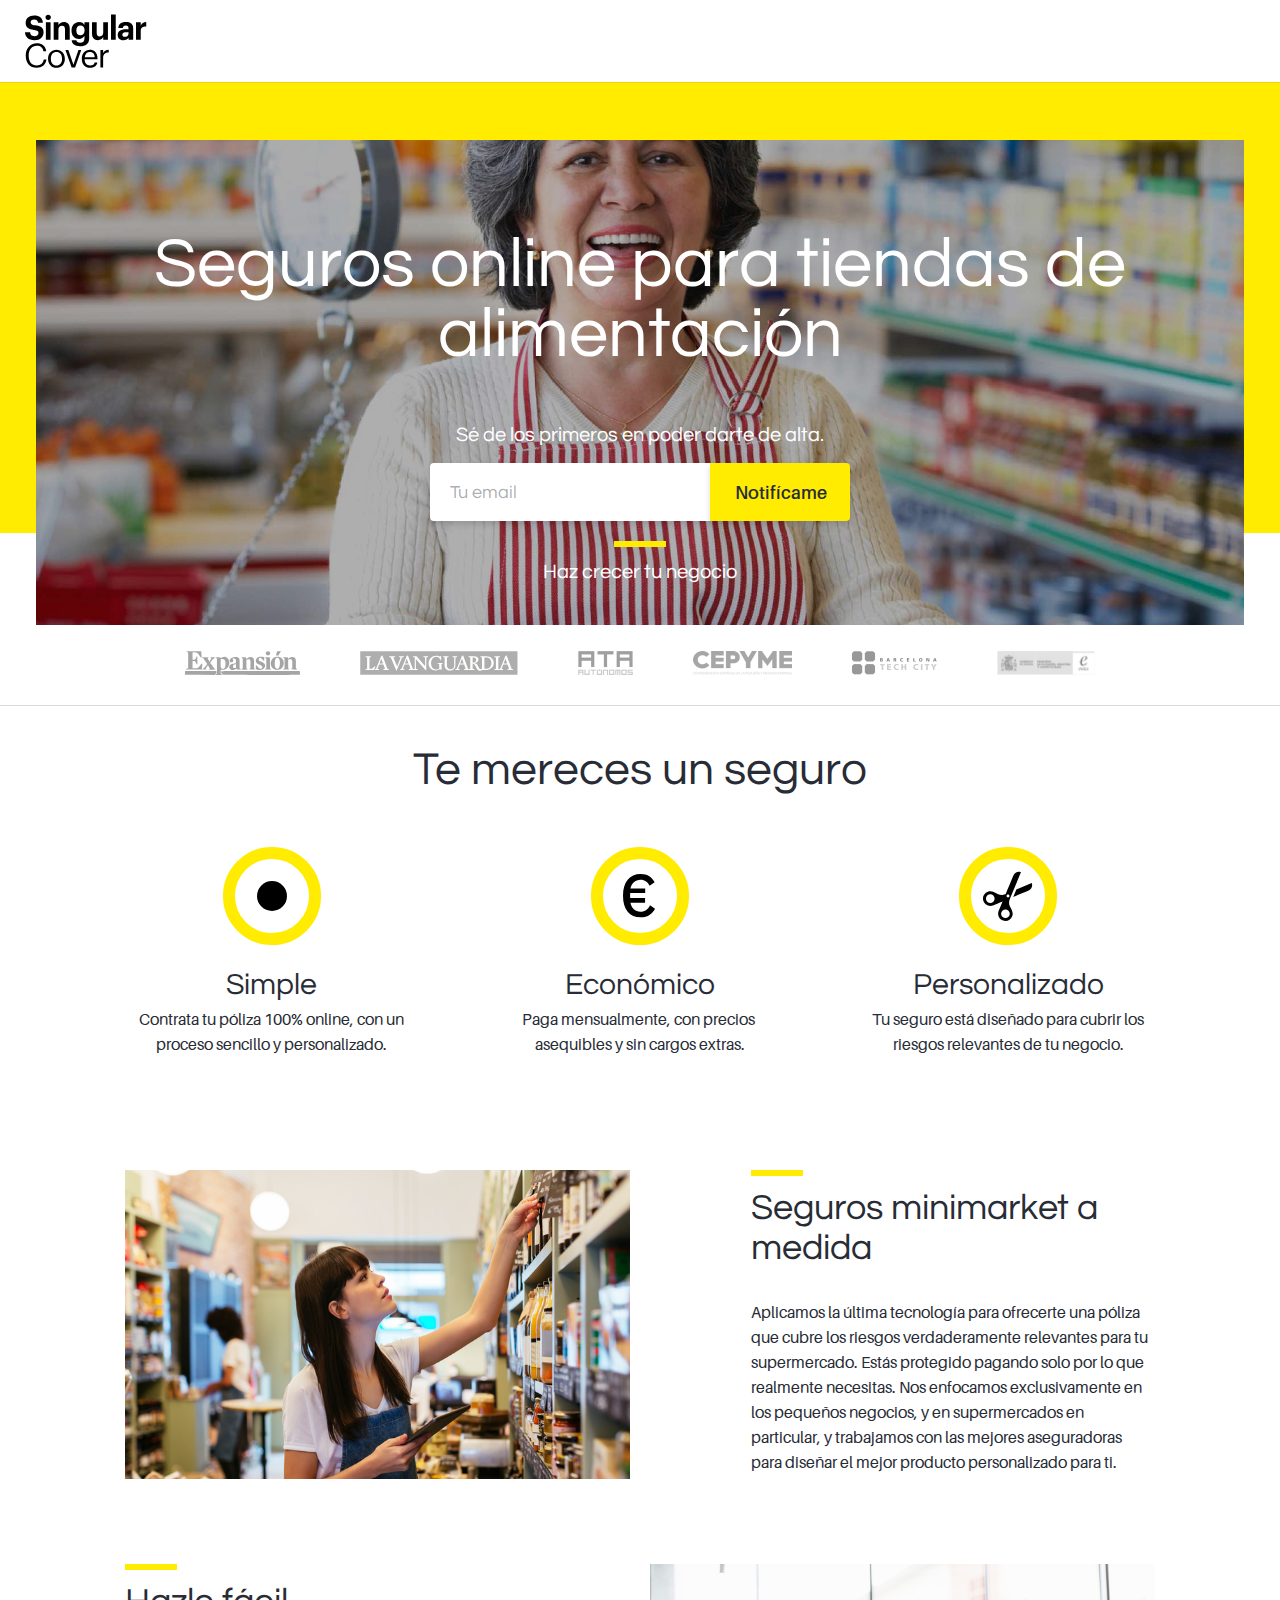
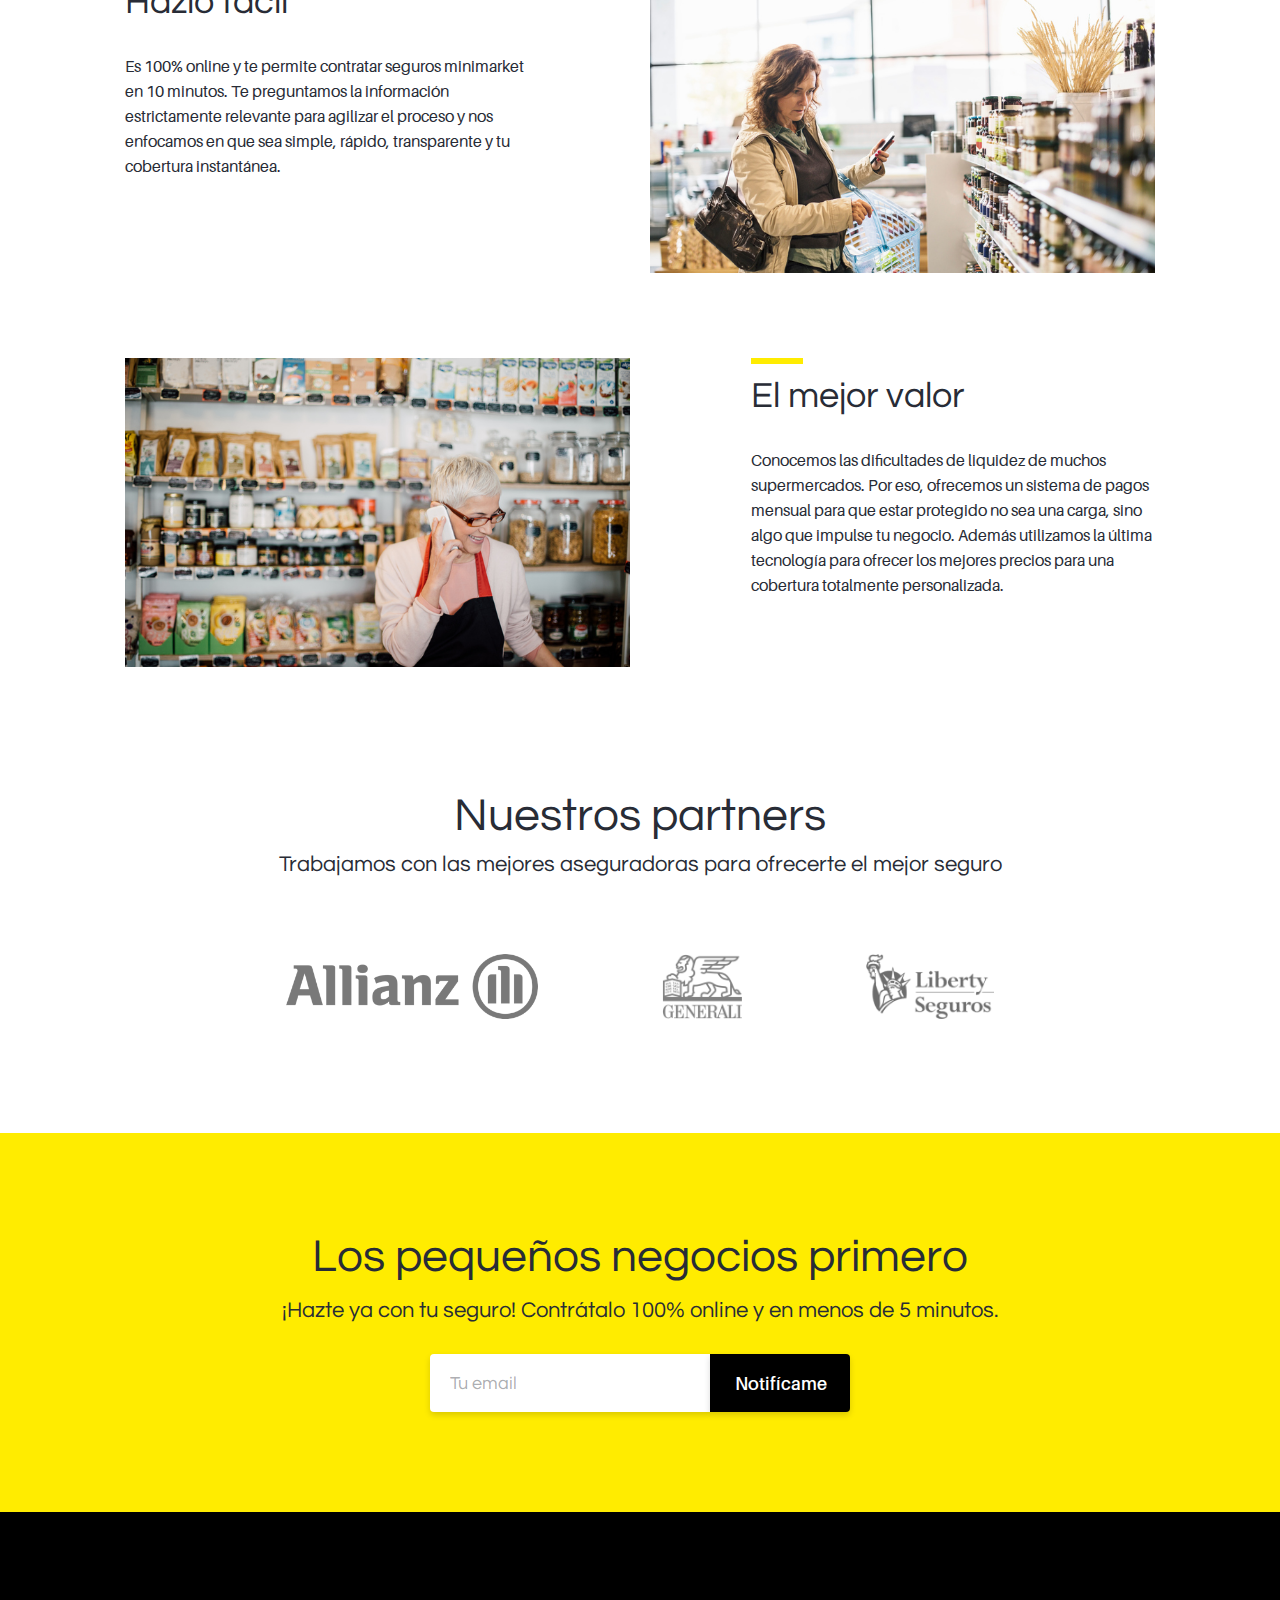
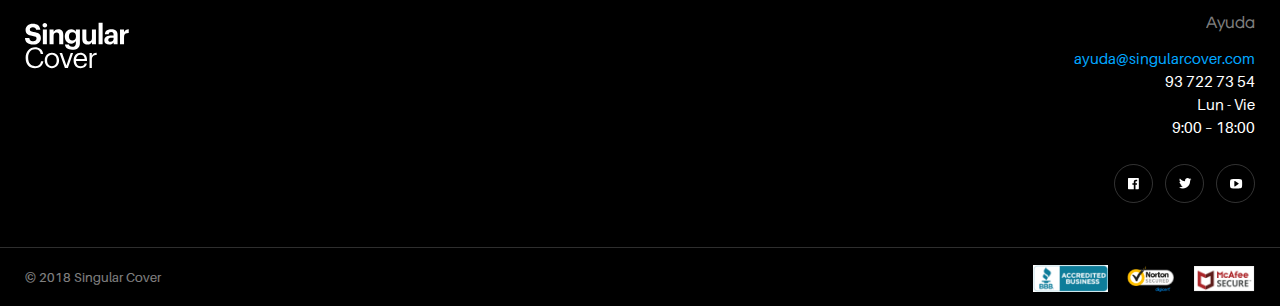
==== seguros-para-alimentacion/index.html @ a927dd87 "added subcategory pages and assets" ====
<!DOCTYPE html>
<html class="no-js">
<head>

	<!-- Meta -->
	<meta charset="UTF-8"/>
	<meta name="viewport" content="width=device-width, height=device-height, initial-scale=1.0, minimum-scale=1.0, maximum-scale=1.0, user-scalable=0" />

	<!-- CSS -->
	<link rel="stylesheet" type="text/css" href="/css/common.css" />

	<!-- Favicon -->
	<link rel="icon" type="image/png" href="/images/favicon.png" />

	<!-- JQUERY -->
	<script src="https://ajax.googleapis.com/ajax/libs/jquery/3.3.1/jquery.min.js"></script>

	<!-- Title -->
	<title id="id-title">Singular Cover — seguros online para pequeños negocios y autónomos</title>

</head>

<!-- Global site tag (gtag.js) - Google Analytics -->
<script async src="https://www.googletagmanager.com/gtag/js?id=UA-128639737-1"></script>
<script>
  window.dataLayer = window.dataLayer || [];
  function gtag(){dataLayer.push(arguments);}
  gtag('js', new Date());

  gtag('config', 'UA-128639737-1');
</script>

<body>


<!-- JSON script -->
<script type="text/javascript" >

$(document).ready(function() {

	$.getJSON("data.json", function(data) {
		var emp = '';
		$.each(data, function(key, value) {
				//alert("key = " + key + "; value = " + value.tituloGrande);
				$("#titulo-grande").text(value.tituloGrande);
				$(".main-image").css('background-image', 'url("/images/photos/'+value.imagenGrande+'")');

				$("#titulo-beneficio-01").text(value.tituloBeneficio01);
				$("#texto-beneficio-01").text(value.textoBeneficio01);
				$(".img-benefit-01").css('background-image', 'url("/images/photos/'+value.imagenBeneficio01+'")');

				$("#titulo-beneficio-02").text(value.tituloBeneficio02);
				$("#texto-beneficio-02").text(value.textoBeneficio02);
				$(".img-benefit-02").css('background-image', 'url("/images/photos/'+value.imagenBeneficio02+'")');

				$("#titulo-beneficio-03").text(value.tituloBeneficio03);
				$("#texto-beneficio-03").text(value.textoBeneficio03);
				$(".img-benefit-03").css('background-image', 'url("/images/photos/'+value.imagenBeneficio03+'")');

		});
   });

 });

</script>



  <!-- Navigation bar -->
  <nav>
		<div class="nav-content">
			<img src="/images/logo/logo-singular-cover.svg" class="logo" />
		</div>
  </nav>


  <!-- Main -->
  <section id="main">
		<div class="main-background background-yellow">
		</div>
		<div class="main-image">
			<div class="main-image-shadow">
				<h1 id="titulo-grande">Seguros online para pequeños negocios</h1>
				<h6>Sé de los primeros en poder darte de alta.</h6>
				<div class="box-subscribe">
					<form action="https://singularcover.us19.list-manage.com/subscribe/post?u=fdee229f22311f0dd153066c0&amp;id=2938debf2a" method="post" id="mc-embedded-subscribe-form" name="mc-embedded-subscribe-form" class="validate" target="_blank" >
						<input type="email" value="" name="EMAIL" id="mce-EMAIL" placeholder="Tu email" required/>
						<div style="position: absolute; left: -5000px;" aria-hidden="true"><input type="text" name="b_fdee229f22311f0dd153066c0_2938debf2a" tabindex="-1" value=""></div>
						<input type="submit" value="Notifícame" name="subscribe" id="mc-embedded-subscribe" class="button button-yellow">
					</form>
				</div>
				<div class="box-tagline">
					<div class="separator background-yellow center">
					</div>
					<h6>Haz crecer tu negocio</h6>
				</div>
			</div>
		</div>
		<div class="box-companies">
			<img src="/images/companies/expansion-bn-logo.svg" class="img-companies"/>
			<img src="/images/companies/la-vanguardia-logo.svg" class="img-companies"/>
			<img src="/images/companies/ata-autonomos-logo.png" class="img-companies"/>
			<img src="/images/companies/cepyme-logo.png" class="img-companies"/>
			<img src="/images/companies/bcntechcity-logo.png" class="img-companies"/>
			<img src="/images/companies/logo Enisa.png" class="img-companies"/>
		</div>
  </section>


  <!-- Characteristics -->
  <section class="content">
		<div class="content-characteristics">
			<h2>Te mereces un seguro</h2>
			<div class="box-characteristics">
				<div class="box-char">
					<img src="/images/icons/simple_icon.svg" class="img-char"/>
					<div class="box-char-text">
						<h4>Simple</h4>
						<p>Contrata tu póliza 100% online, con un proceso sencillo y personalizado.</p>
					</div>
				</div>
				<div class="box-char">
					<img src="/images/icons/affordable_icon.svg" class="img-char"/>
					<div class="box-char-text">
						<h4>Económico</h4>
						<p>Paga mensualmente, con precios asequibles y sin cargos extras.</p>
					</div>
				</div>
				<div class="box-char">
					<img src="/images/icons/tailored.svg" class="img-char"/>
					<div class="box-char-text">
						<h4>Personalizado</h4>
						<p>Tu seguro está diseñado para cubrir los riesgos relevantes de tu negocio.</p>
					<div>
				</div>
			</div>
		</div>
  </section>


  <!-- Benefit 1 -->
  <section class="content">
		<div class="content-benefit">
			<div class="content-benefit-box">
				<div class="img-benefit img-benefit-01">
				</div>
			</div>
			<div class="content-benefit-box">
				<div class="content-benefit-box-text-right">
					<div class="separator background-yellow">
					</div>
					<h3 id="titulo-beneficio-01">Un seguro a medida</h3>
					<p id="texto-beneficio-01">
						Conocemos los riesgos relevantes de tu negocio y, al diseñar la póliza idónea, te protegemos mejor y tú recibes más por tu dinero.
						Nos enfocamos exclusivamente en los pequeños negocios y trabajamos con las grandes aseguradoras para diseñar el mejor producto personalizado
						para ti.
					</p>
				</div>
			</div>
		</div>
  </section>


  <!-- Benefit 2 -->
  <section class="content">
		<div class="content-benefit">
			<div class="content-benefit-box hide">
				<div class="img-benefit img-benefit-02">
				</div>
			</div>
			<div class="content-benefit-box">
				<div class="content-benefit-box-text-left">
					<div class="separator background-yellow">
					</div>
					<h3 id="titulo-beneficio-02">Seguros asequibles</h3>
					<p id="texto-beneficio-02">
						Conocemos las dificultades de liquidez de muchos pequeños negocios. Por eso, ofrecemos un sistema de pagos mensual para que estar protegido
						 no sea una carga, sino algo que impulse tu negocio.
					</p>
				</div>
			</div>
			<div class="content-benefit-box show">
				<div class="img-benefit img-benefit-02">
				</div>
			</div>
		</div>
  </section>


  <!-- Benefit 3 -->
  <section class="content">
		<div class="content-benefit">
			<div class="content-benefit-box">
				<div class="img-benefit img-benefit-03">
				</div>
			</div>
			<div class="content-benefit-box">
				<div class="content-benefit-box-text-right">
					<div class="separator background-yellow">
					</div>
					<h3 id="titulo-beneficio-03">Hazlo fácil</h3>
					<p id="texto-beneficio-03">
						Te preguntamos la información estrictamente relevante para agilizar el proceso. Sabemos lo ocupado que estás, así que estamos a tu disposición
						 cuándo y dónde quieras. Apostamos por la transparencia y dotar de claridad al proceso de contratación y a nuestra relación comercial.
					</p>
				</div>
			</div>
		</div>
  </section>


  <!-- Partners -->
  <section class="content">
		<div class="content-partners">
			<h2>Nuestros partners</h2>
			<h5>Trabajamos con las mejores aseguradoras para ofrecerte el mejor seguro</h5>
			<div class="box-partners">
				<img src="/images/partners/Allianz-logo.png" class="img-partners"/>
				<img src="/images/partners/generali-logo.png" class="img-partners"/>
				<img src="/images/partners/liberty-logo.png" class="img-partners"/>
			</div>
		</div>
  </section>


  <!-- Los pequeños negocios primero -->
  <section class="background-yellow">
		<div class="content-subscribe">
			<h2>Los pequeños negocios primero</h2>
			<h5>¡Hazte ya con tu seguro! Contrátalo 100% online y en menos de 5 minutos.</h5>
			<div class="box-subscribe">
				<form action="https://singularcover.us19.list-manage.com/subscribe/post?u=fdee229f22311f0dd153066c0&amp;id=2938debf2a" method="post" id="mc-embedded-subscribe-form" name="mc-embedded-subscribe-form" class="validate" target="_blank" >
					<input type="email" value="" name="EMAIL" id="mce-EMAIL" placeholder="Tu email" required/>
					<div style="position: absolute; left: -5000px;" aria-hidden="true"><input type="text" name="b_fdee229f22311f0dd153066c0_2938debf2a" tabindex="-1" value=""></div>
					<input type="submit" value="Notifícame" name="subscribe" id="mc-embedded-subscribe" class="button button-dark">
				</form>
			</div>
		</div>
  </section>



	<!-- Footer -->
	<footer class="background-black">
		<div class="content-footer">
			<img src="/images/logo/logo-singular-cover-white.svg" class="img-logo-footer"/>
			<div class="content-footer-right">
				<p class="help">Ayuda</p>
				<p><a href="mailto:ayuda@singularcover.com">ayuda@singularcover.com</a></p>
				<p>93 722 73 54</p>
				<p>Lun - Vie</p>
				<p>9:00 – 18:00</p>
				<div class="box-social">
					<img src="/images/icons/facebook.svg" class="img-social"/>
					<img src="/images/icons/twitter.svg" class="img-social"/>
					<img src="/images/icons/youtube.svg" class="img-social"/>
				</div>
			</div>
		</div>
		<div class="content-footer-last">
			<div class="content-footer-last-box">
				<p>© 2018 Singular Cover</p>
				<div class="images-footer">
					<img src="/images/companies/bbb.png" class="img-footer"/>
					<img src="/images/companies/norton.png" class="img-footer"/>
					<img src="/images/companies/mcafee.png" class="img-footer"/>
				</div>
			</div>
		</div>
	</footer>



</body>
</html>
---- css/common.css ----
* {
	-webkit-box-sizing: border-box;
	   -moz-box-sizing: border-box;
	        box-sizing: border-box;
	text-decoration: none;
  -webkit-font-smoothing: antialiased;
}

*, html,body {
   margin: 0;
   padding: 0;
}



/* Fonts */
@font-face {
  font-family: 'Aileron Regular';
  src:  url("/fonts/aileron/Aileron-Regular.woff") format('woff'),
        url("/fonts/aileron/Aileron-Regular.woff2") format('woff2');
}

@font-face {
  font-family: 'Aileron SemiBold';
  src:  url("/fonts/aileron/Aileron-SemiBold.woff") format('woff'),
        url("/fonts/aileron/Aileron-SemiBold.woff2") format('woff2');
}

@font-face {
  font-family: 'Questrial Regular';
  src:  url("/fonts/questrial/Questrial-Regular.woff") format('woff');
}



/* Navigation bar */
nav {
  height: 82px;
  box-shadow: 0 1px 0 rgba(0, 0, 0, 0.08);
}

.nav-content {
  max-width: 1290px;
  height: 100%;
  margin: 0 auto;
}

.logo {
  padding: 14px 0;
  margin: 0 25px;
}



/* Main */
#main {
  width: 100%;
}

.background-yellow {
  background-color: #FFEC00;
}

.main-background {
  position: absolute;
  top: 82px;
  width: 100%;
  height: 451px;
  z-index: -1;
}

.main-image {
  min-height: 428px;
  margin: 58px 36px 0;
  background-image: url("/images/photos/4.construccion@2x.jpg");
  background-size: cover;
	background-position: center;
  text-align: center;
}

.main-image-shadow {
  min-height: 428px;
	padding: 40px 24px;
	background-color: rgba(0, 0, 0, 0.3);
}

h1, h6 {
  font-family: 'Questrial Regular';
  font-weight: 100;
  color: #ffffff;
}

h2, h3, h4, h5 {
  font-family: 'Questrial Regular';
  font-weight: 100;
  color: #282C36;
}

h1 {
  font-size: 70px;
  line-height: 70px;
	margin: 50px 0 52px;
}

h2 {
  font-size: 46px;
  margin-bottom: 30px;
  text-align: center;
}

h3 {
  font-size: 36px;
  line-height: 40px;
  margin-bottom: 32px;
}

h4 {
  font-size: 30px;
}

h5 {
  font-size: 22px;
  line-height: 38px;
  text-align: center;
}

h6 {
  font-size: 20px;
  line-height: 26px;
}

p {
  font-family: 'Aileron Regular';
  font-size: 16px;
  line-height: 25px;
  color: #282C36;
}



/* Subscribe */
.box-subscribe {
  margin: 15px 0 20px;
  text-align: center;
}

input {
	-webkit-appearance: none;
  height: 58px;
  font-size: 18px;
  box-shadow: 0 3px 6px rgba(0, 0, 0, 0.15);
  width: 280px;
  font-family: 'Questrial Regular';
  font-weight: 100;
  padding: 20px;
  border: none;
	-webkit-border-radius: 4px 0 0 4px;
     -moz-border-radius: 4px 0 0 4px;
  				border-radius: 4px 0 0 4px;
  vertical-align: top;
}

.button {
  width: 140px;
  margin-left: -4px;
  cursor: pointer;
  font-family: 'Aileron SemiBold';
  padding: 0 25px;
  border: none;
  border-radius: 0 4px 4px 0;
}

input[type=submit] {
  -webkit-appearance: none;
	-webkit-border-radius: 0 4px 4px 0;
}

input:focus, .button:focus {
  outline: 0;
}

::-webkit-input-placeholder { /* Chrome/Opera/Safari */
  color: rgba(40, 44, 54, 0.4);
}
::-moz-placeholder { /* Firefox 19+ */
  color: rgba(40, 44, 54, 0.4);
}
:-ms-input-placeholder { /* IE 10+ */
  color: rgba(40, 44, 54, 0.4);
}
:-moz-placeholder { /* Firefox 18- */
  color: rgba(40, 44, 54, 0.4);
}

.button-yellow {
  background-color: #FFEC00;
  color: #282C36;
  transition: 0.6s all cubic-bezier(0.215, 0.61, 0.355, 1);
}

.button-yellow:hover {
  background-color: #000000;
  color: #ffffff;
  transition: 0.6s all cubic-bezier(0.215, 0.61, 0.355, 1);
}

.button-dark {
  background-color: #000000;
  color: #ffffff;
  transition: 0.6s all cubic-bezier(0.215, 0.61, 0.355, 1);
}

.button-dark:hover {
  background-color: #606060;
  transition: 0.6s all cubic-bezier(0.215, 0.61, 0.355, 1);
}



/* Companies */
.box-companies {
  padding: 16px 0;
  text-align: center;
  border-bottom: 1px solid rgba(0, 0, 0, 0.15);
}

.img-companies {
  height: 24px;
  margin: 10px 28px;
}

.content {
  max-width: 1080px;
  margin: 0 auto;
}



/* Characteristics */
.content-characteristics, .content-partners, .content-subscribe {
  padding: 40px 25px 40px;
}

.box-characteristics {
  display: flex;
  flex-wrap: nowrap;
  margin: 33px 0;
}

.box-char {
  flex-basis: 100%;
  text-align: center;
  margin-right: 75px;
}

.box-char:last-of-type {
  margin-right: 0;
}

.box-char-text p {
  margin-top: 7px;
}

.img-char {
  padding: 20px;
}



/* Benefits */
.content-benefit {
  display: flex;
  flex-wrap: nowrap;
  margin: 40px 25px 85px;
  height: 309px;
}

.content-benefit:last {
  margin: 40px 25px 45px;
}

.content-benefit-box {
  flex-basis: 100%;
  margin-right: 20px;
}

.content-benefit-box:last-child {
  margin-right: 0;
}

.img-benefit {
  width: 100%;
  height: 100%;
}

.img-benefit-01 {
  background-image: url("/images/photos/4.1.GettyImages-823328086.jpg");
  background-size: cover;
}

.img-benefit-02 {
  background-image: url("/images/photos/4.2.GettyImages-800341922.jpg");
  background-size: cover;
}

.img-benefit-03 {
  background-image: url("/images/photos/4.3.GettyImages-673116485.jpg");
  background-size: cover;
}

.content-benefit-box-text-right {
  width: 80%;
  float: right;
}

.content-benefit-box-text-left {
  width: 80%;
  float: left;
}


/* Partners */
.content-partners h2 {
  margin-bottom: 6px;
}

.box-partners {
  padding: 60px 0;
  text-align: center;
}

.img-partners {
  height: 65px;
  margin: 10px 60px;
}



/* Subscribe */
.content-subscribe {
  padding-top: 100px;
  padding-bottom: 80px;
}


.content-subscribe h5 {
  margin-bottom: 24px;
}

.content-subscribe h2 {
  margin-bottom: 11px;
}



/* Footer */
footer {
}

.background-black {
  background-color: #000000;
}

.content-footer {
  max-width: 1290px;
  margin: 0 auto;
  padding: 100px 25px 40px;
}

.img-logo-footer{
  float: left;
  margin-top: 10px;
}

.content-footer-right {
  text-align: right;
}

.content-footer-right p {
  color: #ffffff;
  font-size: 15px;
  line-height: 23px;
}

.content-footer-right p.help {
  font-family: 'Questrial Regular';
  font-weight: 100;
  font-size: 17px;
  opacity: 0.5;
  margin-bottom: 12px;
}

.box-social {
  margin-top: 25px;
}

.img-social {
  margin-right: 8px;
}

.img-social:last-child {
  margin-right: 0;
}

.content-footer-last {
  height: 59px;
  border-top: 1px solid rgba(151, 151, 151, 0.3);
}

.content-footer-last-box {
  max-width: 1290px;
  margin: 0 auto;
  padding: 0 25px;
}

.content-footer-last p {
  line-height: 58px;
  font-size: 13px;
  opacity: 0.5;
  color: #ffffff;
  float: left;
  ma
}

.images-footer {
  float: right;
}

.img-footer {
  height: 27px;
  margin-top: 17px;
  padding-right: 15px;
}

.img-footer:last-of-type {
  padding-right: 0;
}



a {
  color: #00A6FF;
}

a:hover {
  text-decoration: underline;
}



/* Separator */
.separator {
  width: 52px;
  height: 6px;
  margin-bottom: 12px;
}

.center {
  margin: 0 auto 12px;
}

.hide {
  display: none;
}

.show {
  display: block;
}


/* Breakpoint */
@media only screen and (max-width: 830px) {

  nav {
    height: 78px;
  }

  .logo {
    padding: 4px 0;
    margin: 15px 25px;
    height: 46px;
  }

  .main-background {
    top: 78px;
  }

  .main-image {
    margin: 55px 25px 0;
  }

  h1 {
    font-size: 38px;
    line-height: 40px;
		margin: 0 0 30px;
  }

  h6 {
    font-size: 14px;
    line-height: 22px;
  }

  input, .button  {
    width: 240px;
    font-size: 16px;
    display: block;
    margin: 0 auto;
		-webkit-border-radius: 4px;
	     -moz-border-radius: 4px;
	  				border-radius: 4px;

  }

  input {
    margin-bottom: 10px;
	  height: 44px;
  }

	input[type=submit] {
	    -webkit-appearance: none;
			-webkit-border-radius: 4px;
	}

  .box-tagline {
    display: none;
  }

  h2 {
    font-size: 28px;
    line-height: 38px;
    text-align: left;
  }

  .box-characteristics {
    flex-wrap: wrap;
    margin: 0
  }

  .box-char {
    margin-right: 0;
    margin-bottom: 25px;
  }

  .img-char {
    padding: 0 20px 0 0;
    float: left;
    height: 50px;
    margin-bottom: 20px;
  }

  .box-char-text {
    text-align: left;
  }

  h4 {
    font-size: 20px;
    line-height: 33px;
  }

  .box-char-text p {
    font-size: 14px;
    line-height: 22px;
    margin-top: 0;
  }

  .content-benefit {
    flex-wrap: wrap;
    height: 100%;
  }

  .content-benefit-box {
    margin-right: 0;
  }

  .img-benefit {
    height: 200px;
  }

  .content-benefit-box-text-right {
    width: 100%;
    margin-top: 30px;
  }

  .content-benefit-box-text-left {
    width: 100%;
    margin-top: 30px;
  }

  h3 {
    font-size: 28px;
    line-height: 36px;
    margin-bottom: 10px;
  }

  .hide {
    display: block;
  }

  .show {
    display: none;
  }

  h2 {
    font-size: 28px;
    line-height: 38px;
    text-align: left;
  }

  h5 {
    font-size: 14px;
    line-height: 20px;
    text-align: center;
  }

  .content-partners h2 {
    text-align: center;
  }

  .box-partners {
    padding: 0;
    margin-top: 25px;
  }

  .img-partners {
    height: 52px;
    margin: 25px 30px 25px;
  }

  .content-subscribe {
    padding-top: 40px;
    padding-bottom: 40px;
  }

  .content-subscribe h2 {
    text-align: center;
  }

  .content-footer {
    padding-top: 40px;
  }

  .img-logo-footer {
    float: none;
    margin-top: 0;
  }

  .content-footer-right {
    padding-top: 40px;
    margin-top: 30px;
    border-top: 1px solid rgba(151, 151, 151, 0.3);
  }

  .content-footer-right p {
    text-align: left;
  }

  .content-footer-right {
    text-align: left;
  }

  .content-footer-last p {
    float: none;
    text-align: center;
  }

  .images-footer {
    float: none;
    text-align: center;
  }

  .img-footer {
    text-align: center;
    margin: 15px 0
  }

  .content-footer-last {
    height: 100%;
  }


}
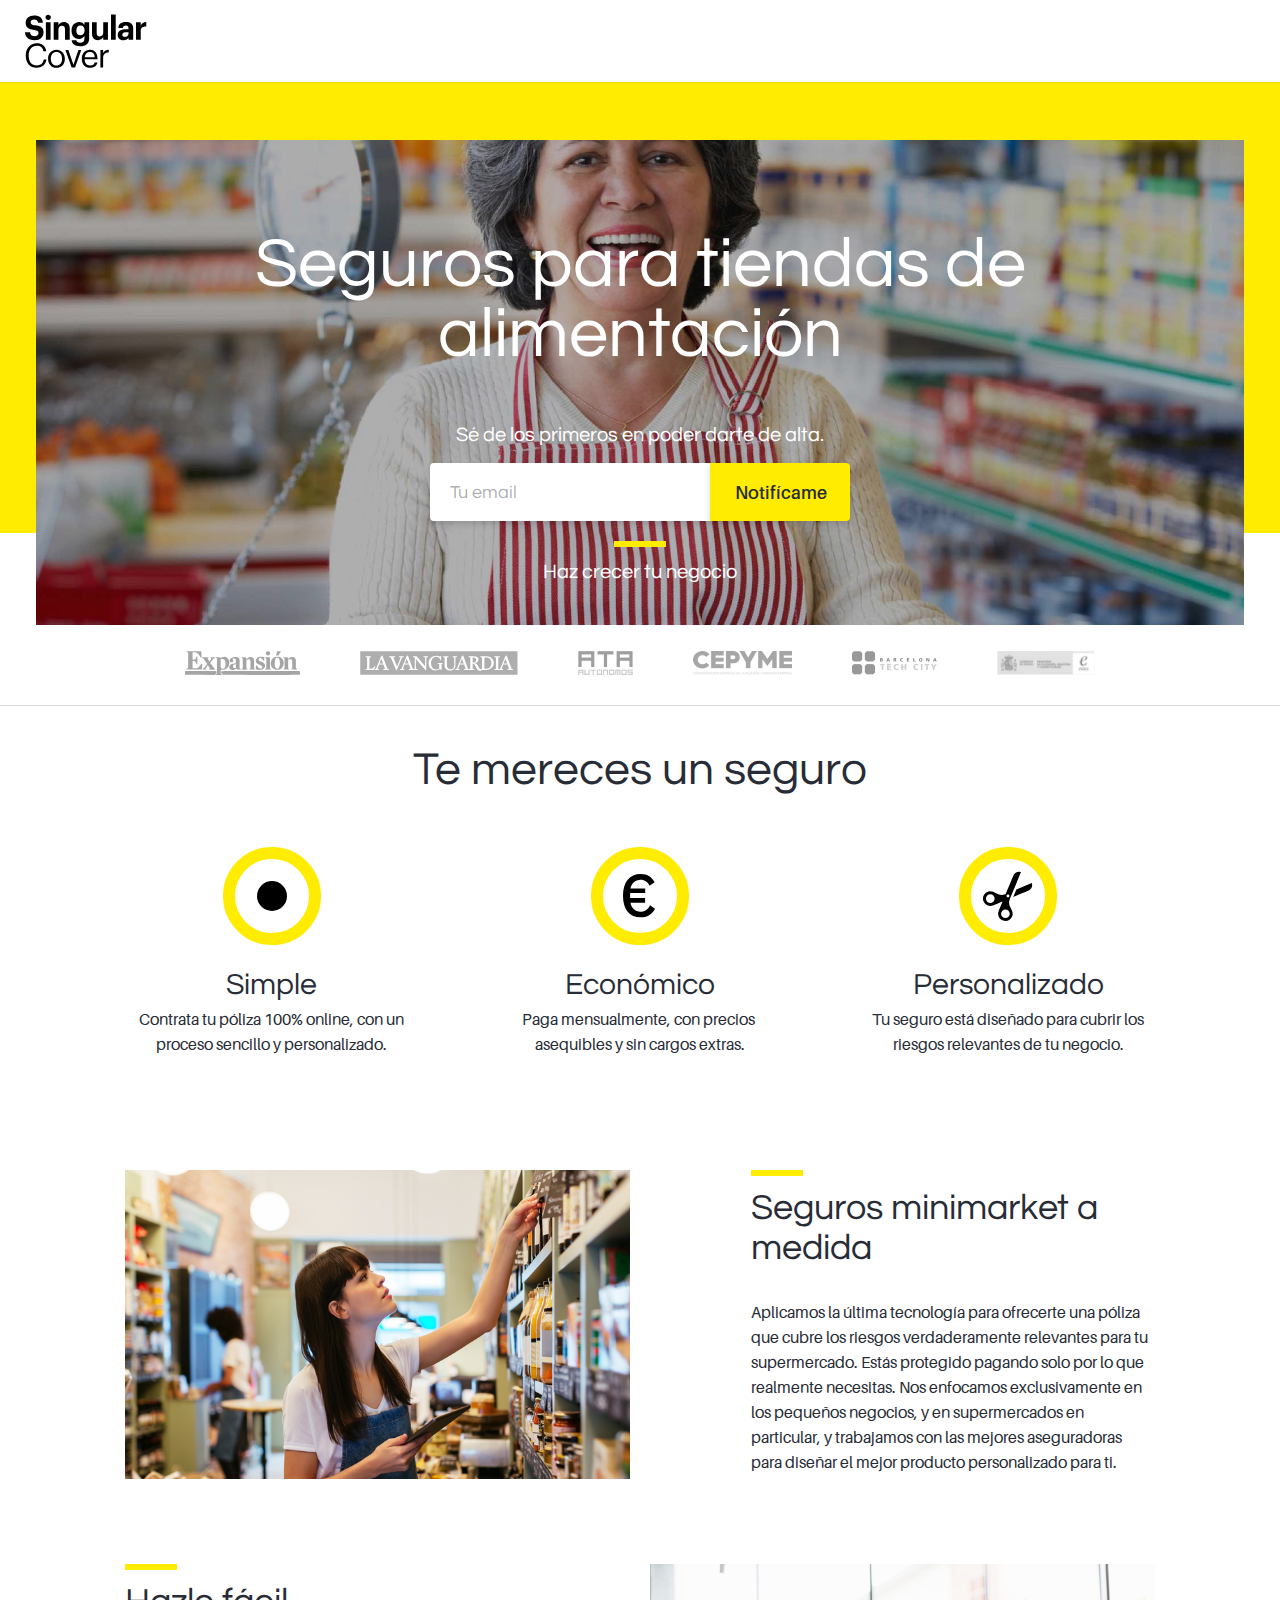
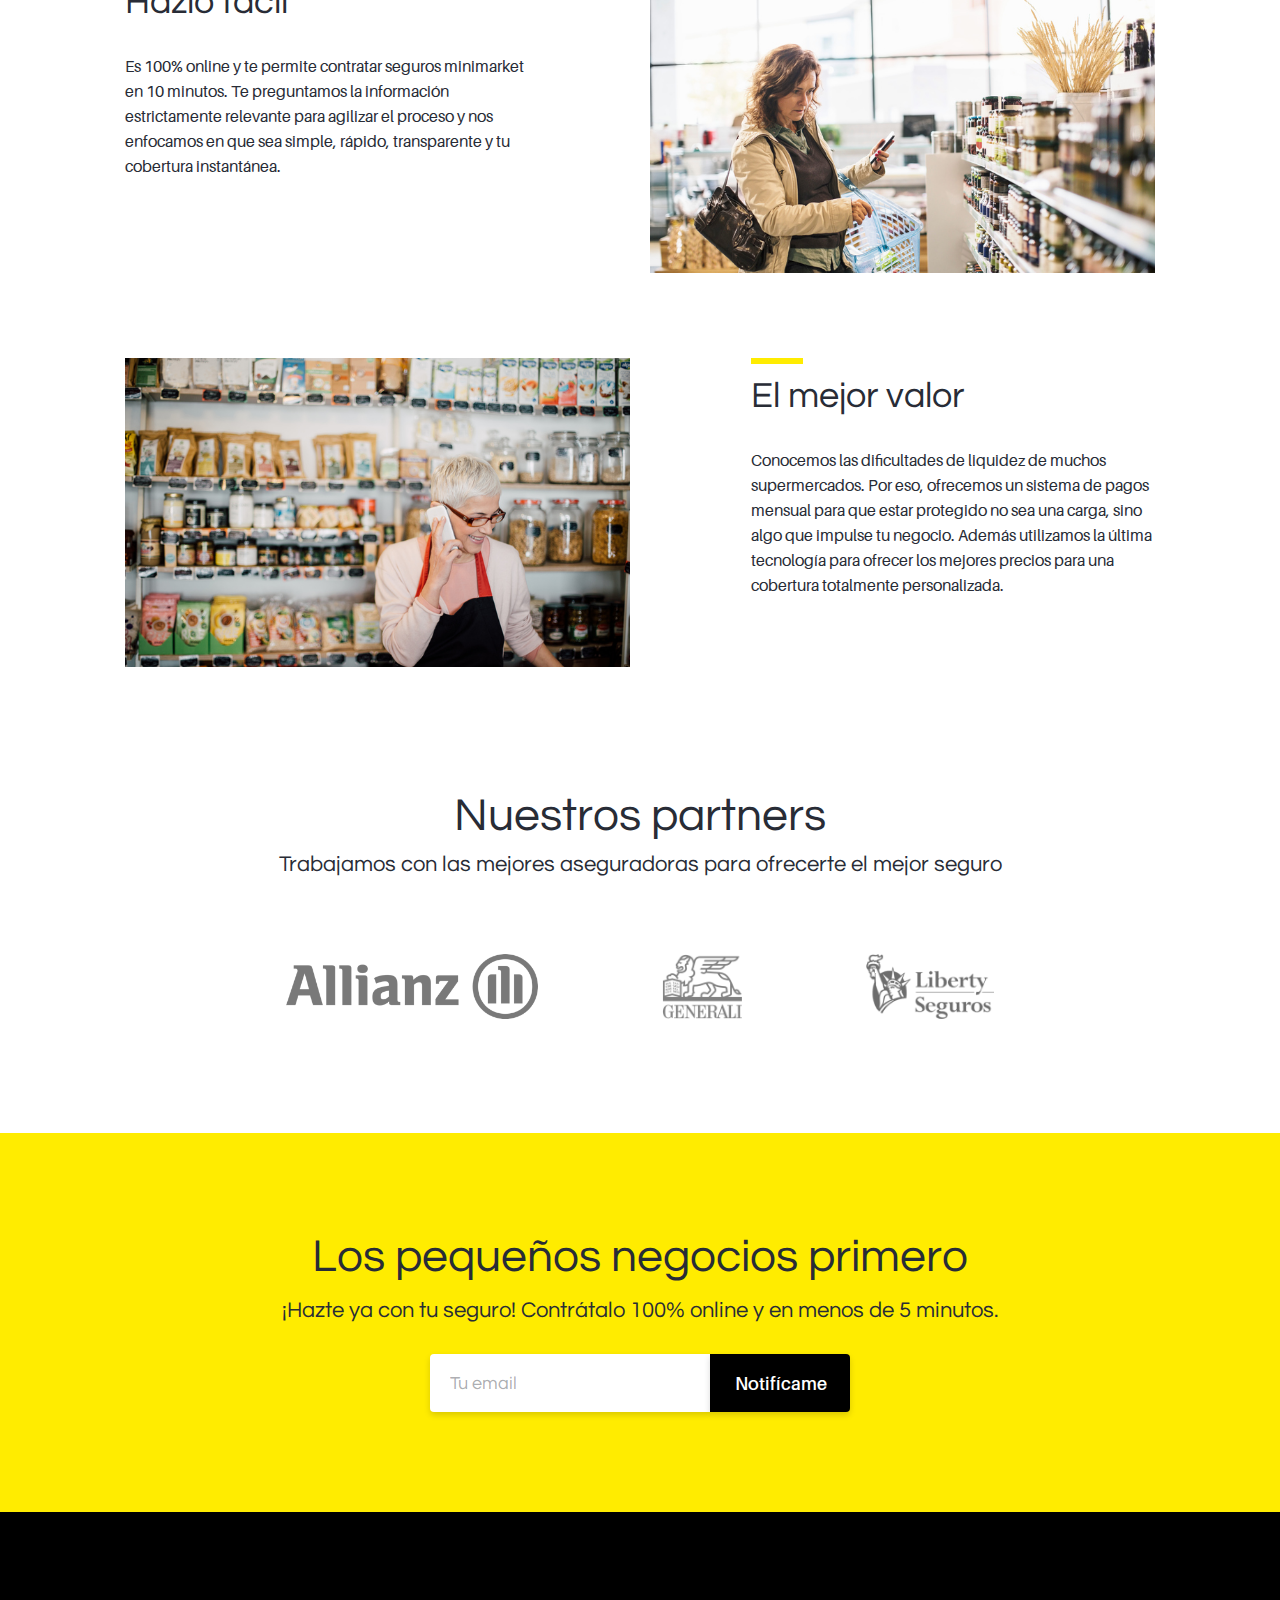
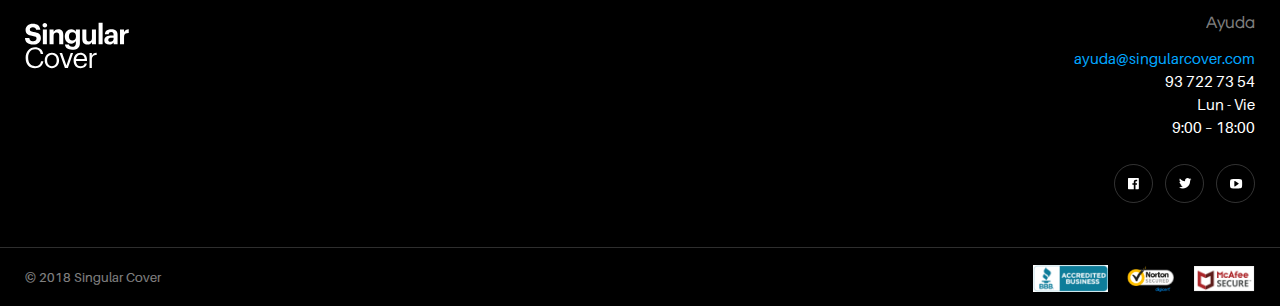
==== commit 1ba01216: "meta tag description" ====
--- a/seguros-para-alimentacion/index.html
+++ b/seguros-para-alimentacion/index.html
@@ -5,6 +5,7 @@
 	<!-- Meta -->
 	<meta charset="UTF-8"/>
 	<meta name="viewport" content="width=device-width, height=device-height, initial-scale=1.0, minimum-scale=1.0, maximum-scale=1.0, user-scalable=0" />
+	<meta name="description" content="Singular Cover — seguros online para pequeños negocios">
 
 	<!-- CSS -->
 	<link rel="stylesheet" type="text/css" href="/css/common.css" />
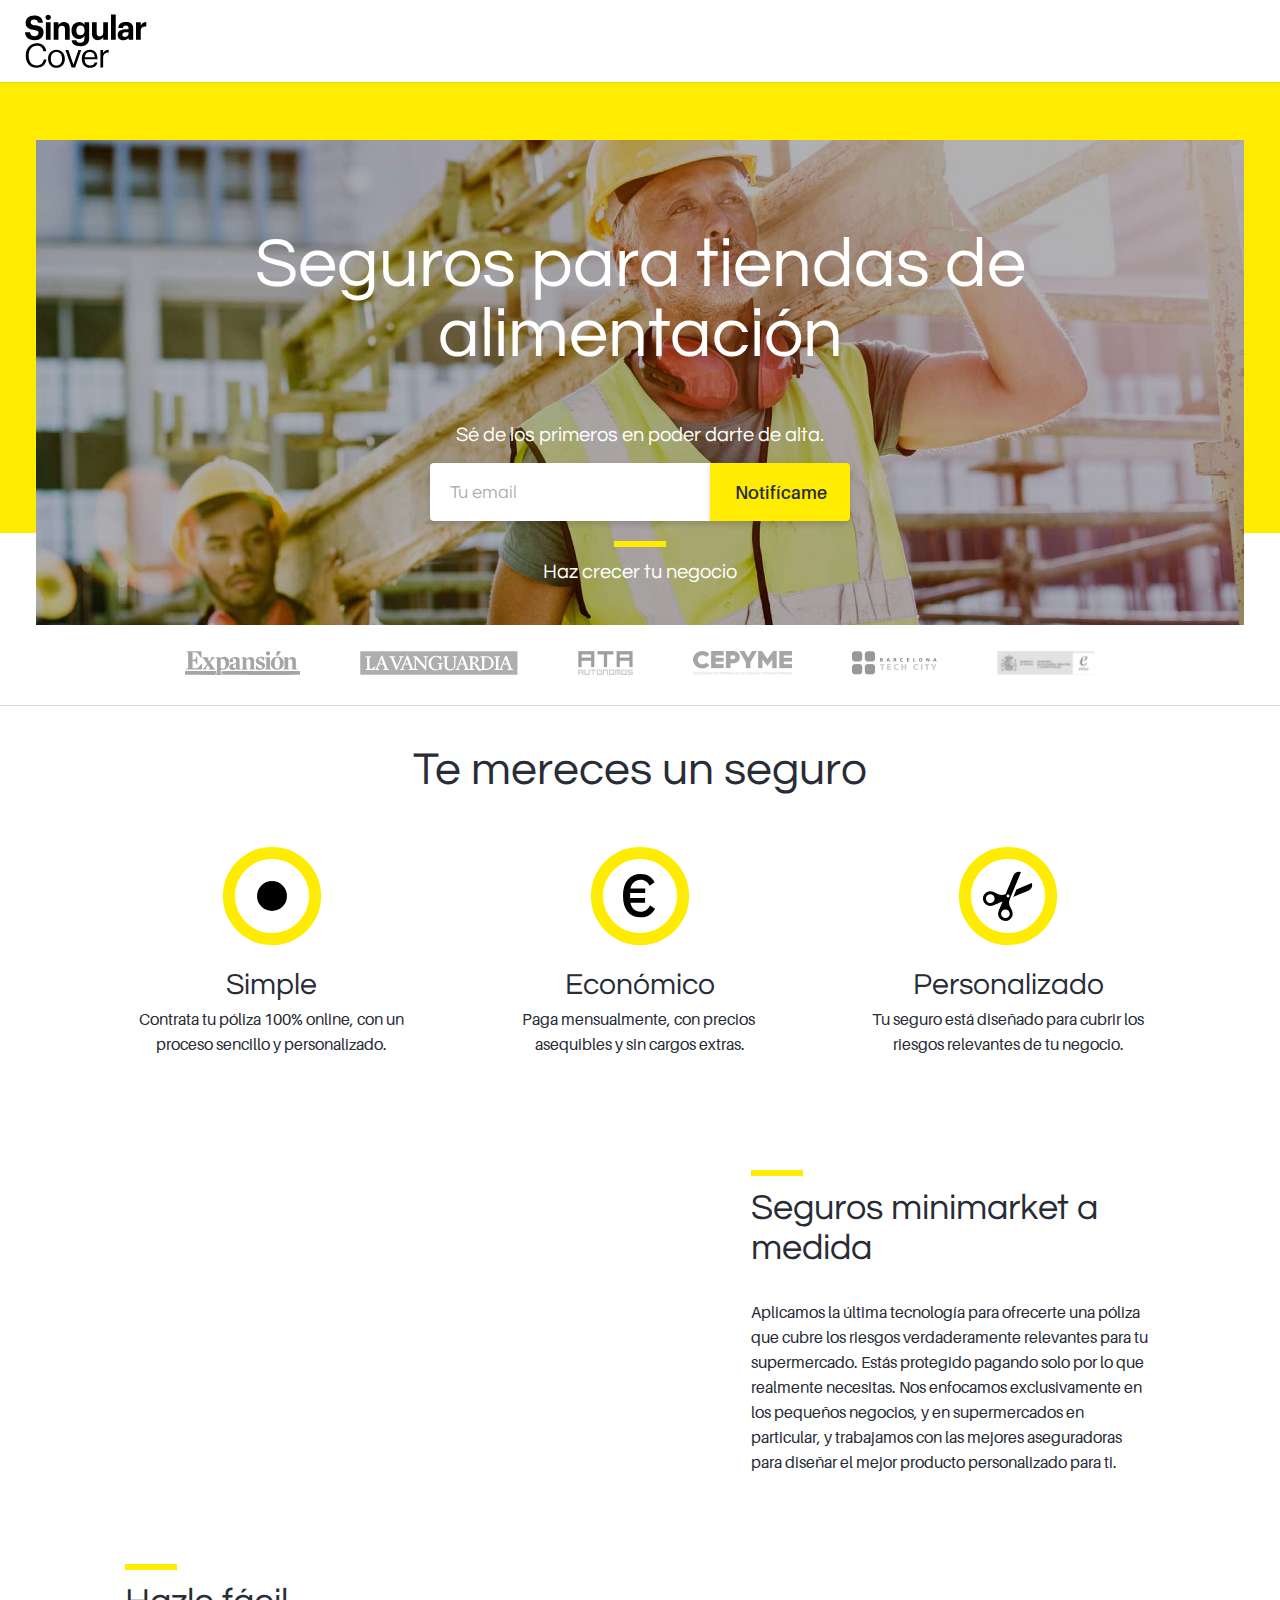
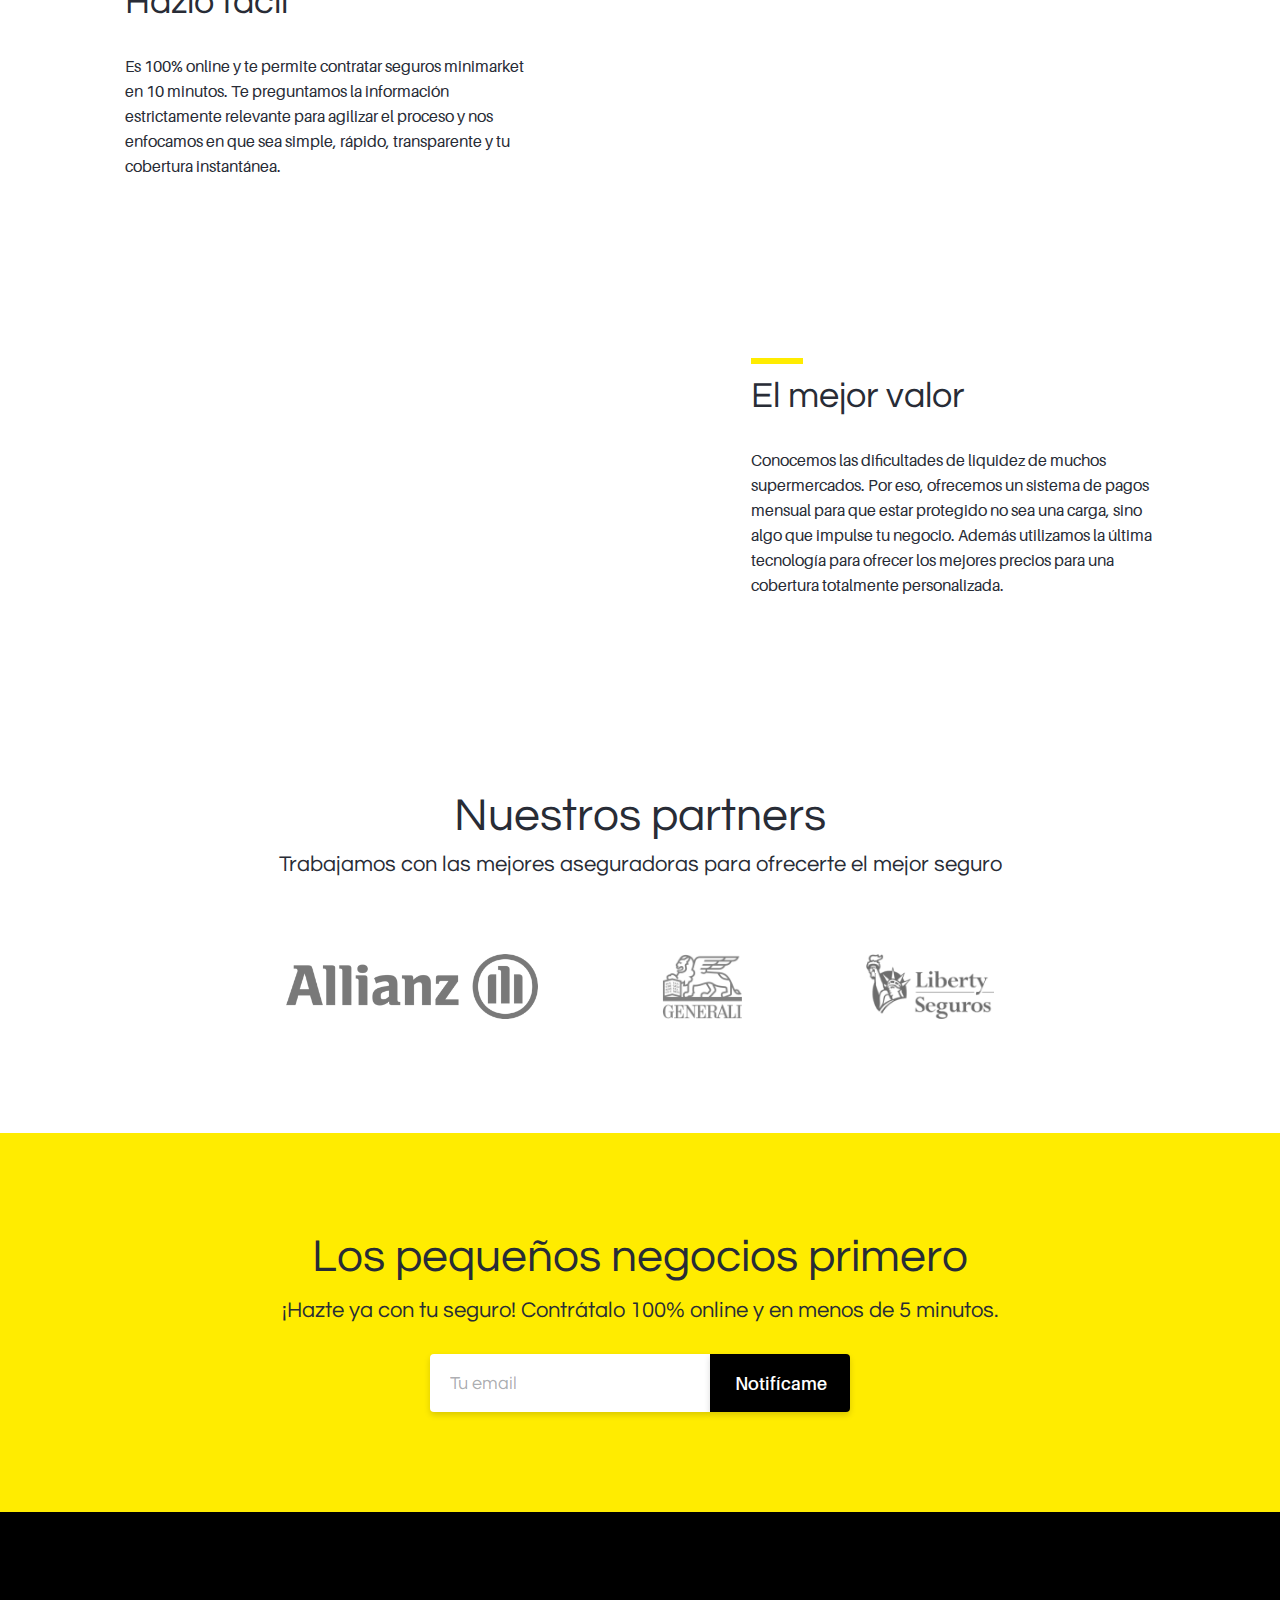
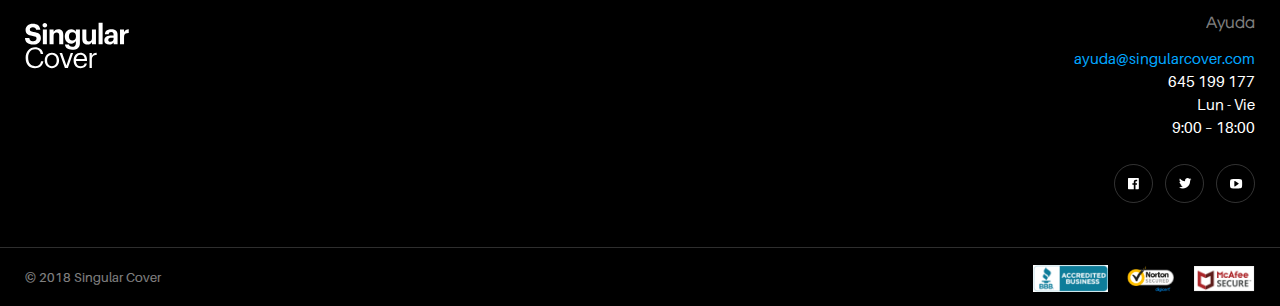
==== commit 5973e1cc: "Update index.html" ====
--- a/seguros-para-alimentacion/index.html
+++ b/seguros-para-alimentacion/index.html
@@ -34,39 +34,6 @@
 <body>
 
 
-<!-- JSON script -->
-<script type="text/javascript" >
-
-$(document).ready(function() {
-
-	$.getJSON("data.json", function(data) {
-		var emp = '';
-		$.each(data, function(key, value) {
-				//alert("key = " + key + "; value = " + value.tituloGrande);
-				$("#titulo-grande").text(value.tituloGrande);
-				$(".main-image").css('background-image', 'url("/images/photos/'+value.imagenGrande+'")');
-
-				$("#titulo-beneficio-01").text(value.tituloBeneficio01);
-				$("#texto-beneficio-01").text(value.textoBeneficio01);
-				$(".img-benefit-01").css('background-image', 'url("/images/photos/'+value.imagenBeneficio01+'")');
-
-				$("#titulo-beneficio-02").text(value.tituloBeneficio02);
-				$("#texto-beneficio-02").text(value.textoBeneficio02);
-				$(".img-benefit-02").css('background-image', 'url("/images/photos/'+value.imagenBeneficio02+'")');
-
-				$("#titulo-beneficio-03").text(value.tituloBeneficio03);
-				$("#texto-beneficio-03").text(value.textoBeneficio03);
-				$(".img-benefit-03").css('background-image', 'url("/images/photos/'+value.imagenBeneficio03+'")');
-
-		});
-   });
-
- });
-
-</script>
-
-
-
   <!-- Navigation bar -->
   <nav>
 		<div class="nav-content">
@@ -79,9 +46,9 @@
   <section id="main">
 		<div class="main-background background-yellow">
 		</div>
-		<div class="main-image">
+		<div class="main-image main-image-seguros-para-alimentacion">
 			<div class="main-image-shadow">
-				<h1 id="titulo-grande">Seguros online para pequeños negocios</h1>
+				<h1>Seguros para tiendas de alimentación</h1>
 				<h6>Sé de los primeros en poder darte de alta.</h6>
 				<div class="box-subscribe">
 					<form action="https://singularcover.us19.list-manage.com/subscribe/post?u=fdee229f22311f0dd153066c0&amp;id=2938debf2a" method="post" id="mc-embedded-subscribe-form" name="mc-embedded-subscribe-form" class="validate" target="_blank" >
@@ -145,18 +112,18 @@
   <section class="content">
 		<div class="content-benefit">
 			<div class="content-benefit-box">
-				<div class="img-benefit img-benefit-01">
+				<div class="img-benefit img-benefit-01-seguros-para-alimentacion">
 				</div>
 			</div>
 			<div class="content-benefit-box">
 				<div class="content-benefit-box-text-right">
 					<div class="separator background-yellow">
 					</div>
-					<h3 id="titulo-beneficio-01">Un seguro a medida</h3>
-					<p id="texto-beneficio-01">
-						Conocemos los riesgos relevantes de tu negocio y, al diseñar la póliza idónea, te protegemos mejor y tú recibes más por tu dinero.
-						Nos enfocamos exclusivamente en los pequeños negocios y trabajamos con las grandes aseguradoras para diseñar el mejor producto personalizado
-						para ti.
+					<h3>Seguros minimarket a medida</h3>
+					<p>
+						Aplicamos la última tecnología para ofrecerte una póliza que cubre los riesgos verdaderamente relevantes para tu supermercado. Estás
+						protegido pagando solo por lo que realmente necesitas. Nos enfocamos exclusivamente en los pequeños negocios, y en supermercados en particular,
+						y trabajamos con las mejores aseguradoras para diseñar el mejor producto personalizado para ti.
 					</p>
 				</div>
 			</div>
@@ -168,22 +135,22 @@
   <section class="content">
 		<div class="content-benefit">
 			<div class="content-benefit-box hide">
-				<div class="img-benefit img-benefit-02">
+				<div class="img-benefit img-benefit-02-seguros-para-alimentacion">
 				</div>
 			</div>
 			<div class="content-benefit-box">
 				<div class="content-benefit-box-text-left">
 					<div class="separator background-yellow">
 					</div>
-					<h3 id="titulo-beneficio-02">Seguros asequibles</h3>
-					<p id="texto-beneficio-02">
-						Conocemos las dificultades de liquidez de muchos pequeños negocios. Por eso, ofrecemos un sistema de pagos mensual para que estar protegido
-						 no sea una carga, sino algo que impulse tu negocio.
+					<h3>Hazlo fácil</h3>
+					<p>
+						Es 100% online y te permite contratar seguros minimarket en 10 minutos. Te preguntamos la información estrictamente relevante para agilizar
+						el proceso y nos enfocamos en que sea simple, rápido, transparente y tu cobertura instantánea.
 					</p>
 				</div>
 			</div>
 			<div class="content-benefit-box show">
-				<div class="img-benefit img-benefit-02">
+				<div class="img-benefit img-benefit-02-seguros-para-alimentacion">
 				</div>
 			</div>
 		</div>
@@ -194,17 +161,18 @@
   <section class="content">
 		<div class="content-benefit">
 			<div class="content-benefit-box">
-				<div class="img-benefit img-benefit-03">
+				<div class="img-benefit img-benefit-03-seguros-para-alimentacion">
 				</div>
 			</div>
 			<div class="content-benefit-box">
 				<div class="content-benefit-box-text-right">
 					<div class="separator background-yellow">
 					</div>
-					<h3 id="titulo-beneficio-03">Hazlo fácil</h3>
-					<p id="texto-beneficio-03">
-						Te preguntamos la información estrictamente relevante para agilizar el proceso. Sabemos lo ocupado que estás, así que estamos a tu disposición
-						 cuándo y dónde quieras. Apostamos por la transparencia y dotar de claridad al proceso de contratación y a nuestra relación comercial.
+					<h3>El mejor valor</h3>
+					<p>
+						Conocemos las dificultades de liquidez de muchos supermercados. Por eso, ofrecemos un sistema de pagos mensual para que estar protegido no
+						sea una carga, sino algo que impulse tu negocio. Además utilizamos la última tecnología para ofrecer los mejores precios para una cobertura
+						totalmente personalizada.
 					</p>
 				</div>
 			</div>
@@ -250,7 +218,7 @@
 			<div class="content-footer-right">
 				<p class="help">Ayuda</p>
 				<p><a href="mailto:ayuda@singularcover.com">ayuda@singularcover.com</a></p>
-				<p>93 722 73 54</p>
+				<p>645 199 177</p>
 				<p>Lun - Vie</p>
 				<p>9:00 – 18:00</p>
 				<div class="box-social">
--- a/css/common.css
+++ b/css/common.css
@@ -72,7 +72,7 @@
 .main-image {
   min-height: 428px;
   margin: 58px 36px 0;
-  background-image: url("/images/photos/4.construccion@2x.jpg");
+  background-image: url("/images/photos/4.construccion@2x.png");
   background-size: cover;
 	background-position: center;
   text-align: center;
@@ -294,17 +294,17 @@
 }
 
 .img-benefit-01 {
-  background-image: url("/images/photos/4.1.GettyImages-823328086.jpg");
+  background-image: url("/images/photos/4.1.GettyImages-823328086.png");
   background-size: cover;
 }
 
 .img-benefit-02 {
-  background-image: url("/images/photos/4.2.GettyImages-800341922.jpg");
+  background-image: url("/images/photos/4.2.GettyImages-800341922.png");
   background-size: cover;
 }
 
 .img-benefit-03 {
-  background-image: url("/images/photos/4.3.GettyImages-673116485.jpg");
+  background-image: url("/images/photos/4.3.GettyImages-673116485.png");
   background-size: cover;
 }
 
@@ -419,7 +419,6 @@
   opacity: 0.5;
   color: #ffffff;
   float: left;
-  ma
 }
 
 .images-footer {
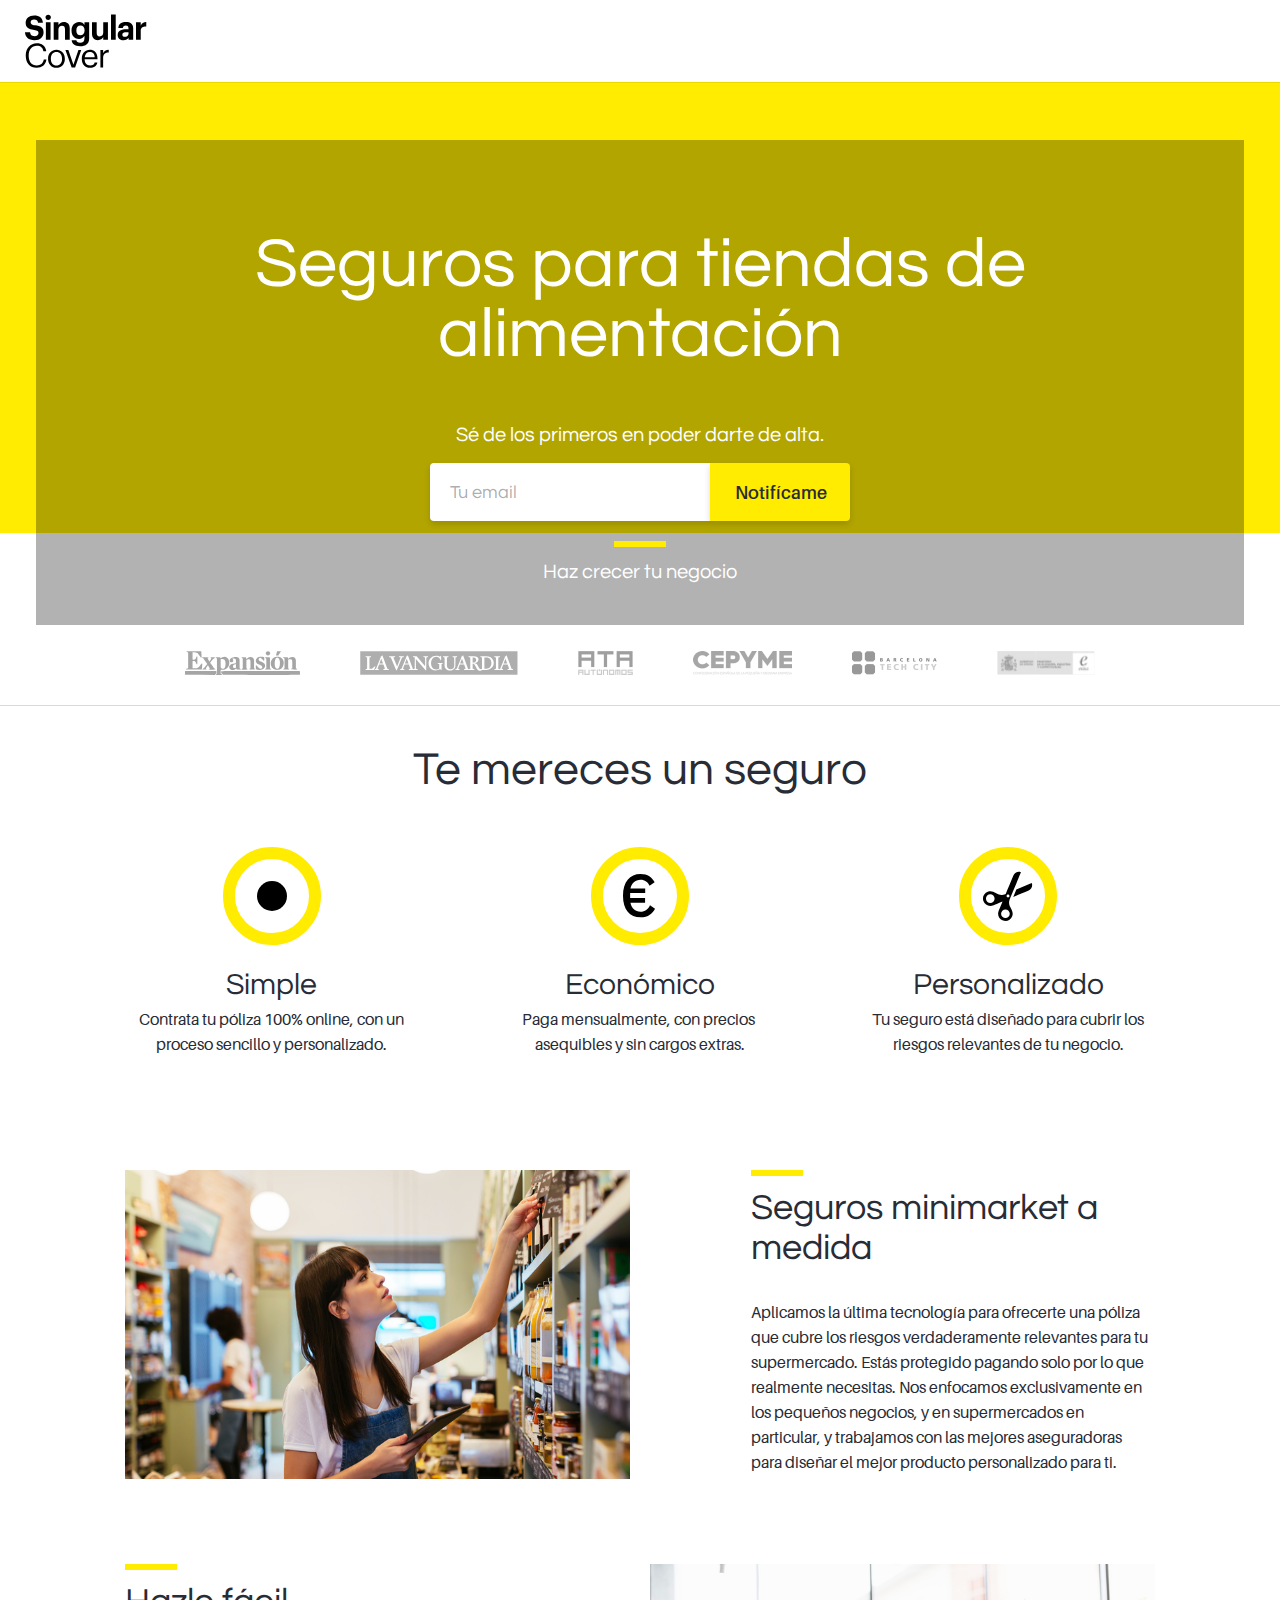
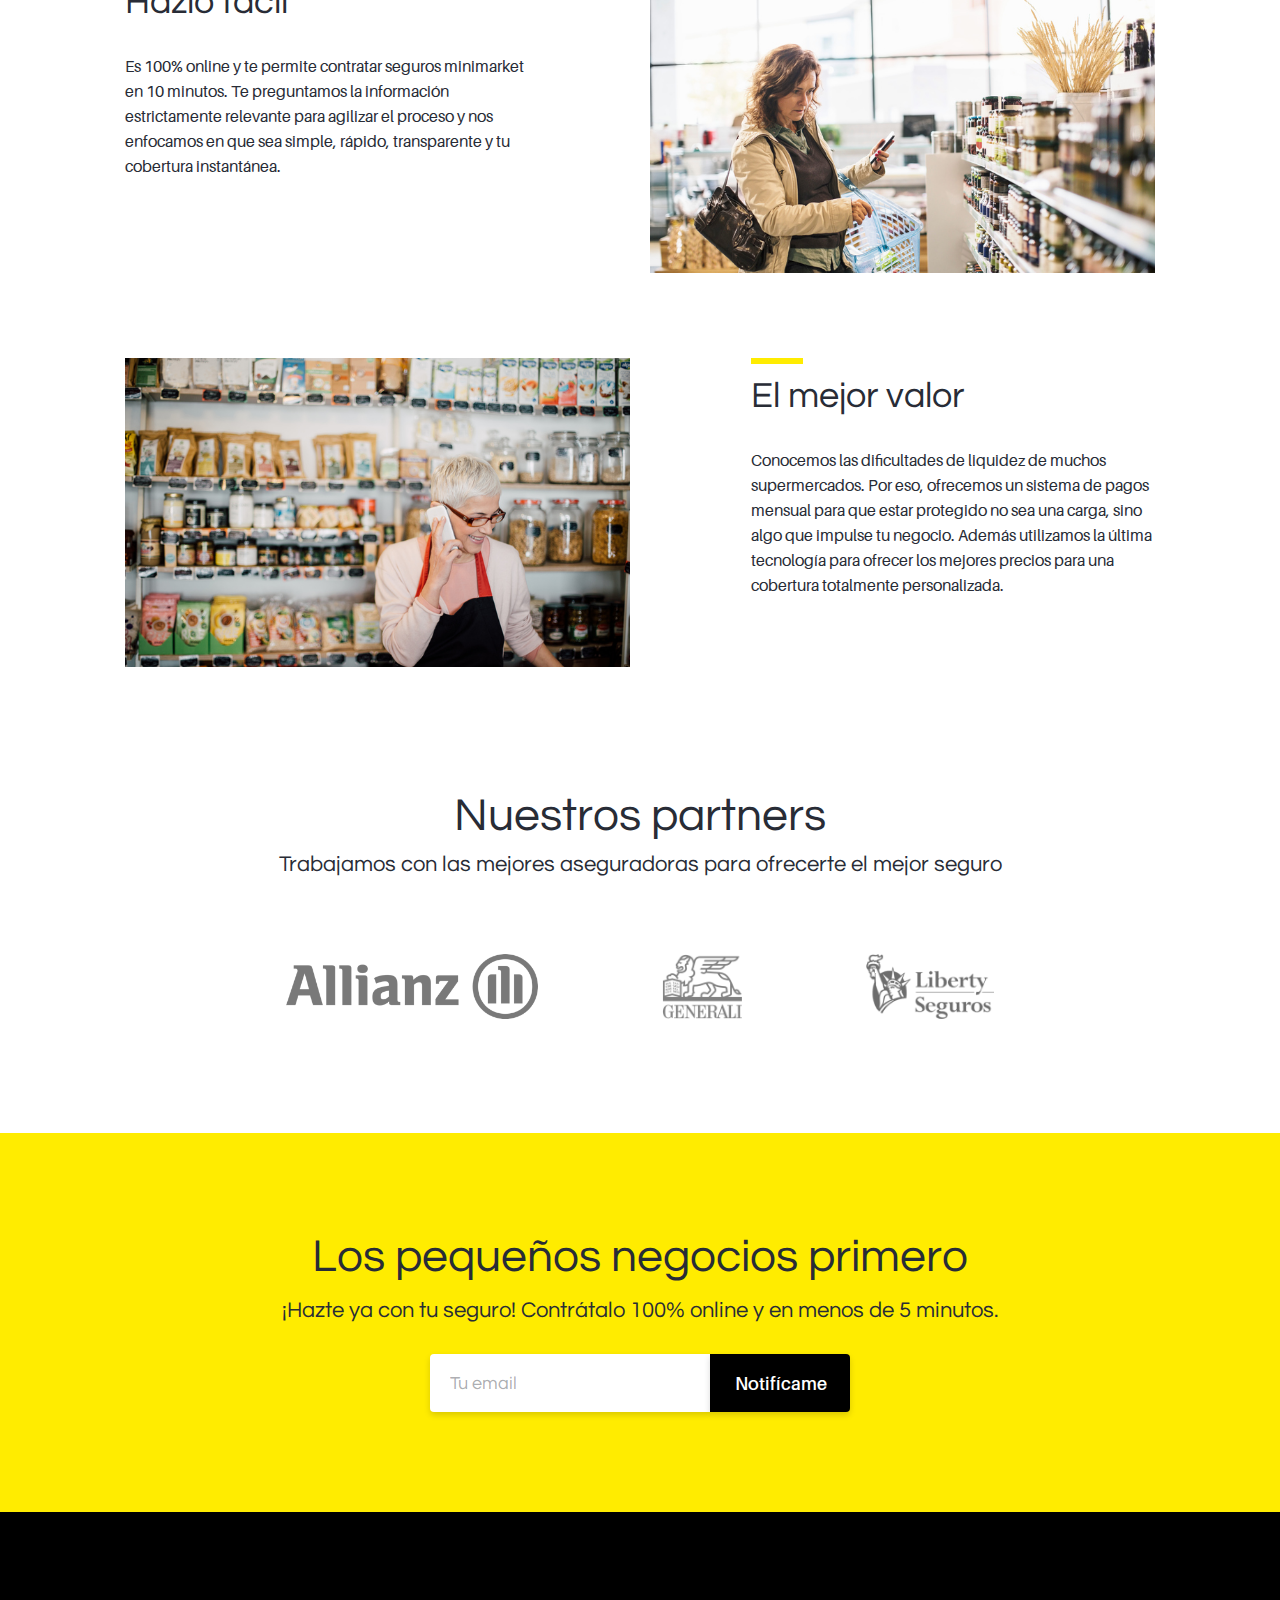
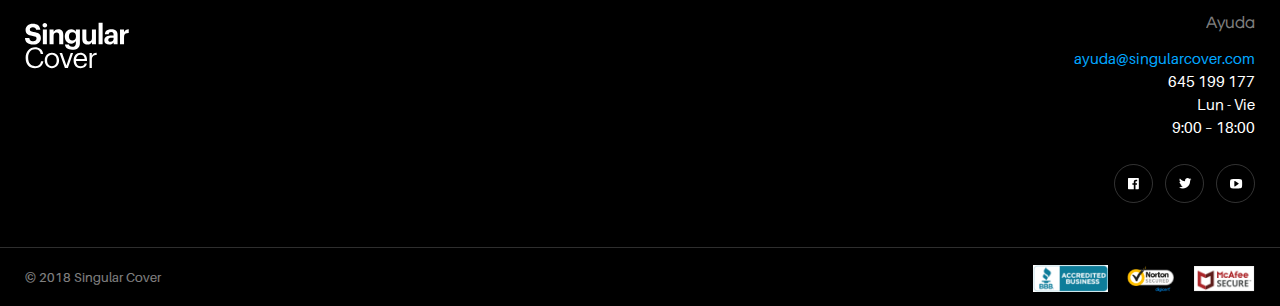
==== commit 3edc2366: "Update index.html" ====
--- a/seguros-para-alimentacion/index.html
+++ b/seguros-para-alimentacion/index.html
@@ -5,7 +5,6 @@
 	<!-- Meta -->
 	<meta charset="UTF-8"/>
 	<meta name="viewport" content="width=device-width, height=device-height, initial-scale=1.0, minimum-scale=1.0, maximum-scale=1.0, user-scalable=0" />
-	<meta name="description" content="Singular Cover — seguros online para pequeños negocios">
 
 	<!-- CSS -->
 	<link rel="stylesheet" type="text/css" href="/css/common.css" />
--- a/css/common.css
+++ b/css/common.css
@@ -72,10 +72,13 @@
 .main-image {
   min-height: 428px;
   margin: 58px 36px 0;
-  background-image: url("/images/photos/4.construccion@2x.png");
-  background-size: cover;
+}
+
+.main-image-seguros-para-alimentacion {
+	background-image: url("/images/photos/22.autoservicio@2x.jpg.png");
+	background-size: cover;
 	background-position: center;
-  text-align: center;
+	text-align: center;
 }
 
 .main-image-shadow {
@@ -293,18 +296,18 @@
   height: 100%;
 }
 
-.img-benefit-01 {
-  background-image: url("/images/photos/4.1.GettyImages-823328086.png");
+.img-benefit-01-seguros-para-alimentacion {
+  background-image: url("/images/photos/22.1.GettyImages-946928214.jpg");
   background-size: cover;
 }
 
-.img-benefit-02 {
-  background-image: url("/images/photos/4.2.GettyImages-800341922.png");
+.img-benefit-02-seguros-para-alimentacion {
+  background-image: url("/images/photos/22.2.GettyImages-722223703.jpg");
   background-size: cover;
 }
 
-.img-benefit-03 {
-  background-image: url("/images/photos/4.3.GettyImages-673116485.png");
+.img-benefit-03-seguros-para-alimentacion {
+  background-image: url("/images/photos/22.3.GettyImages-988478550.jpg");
   background-size: cover;
 }
 
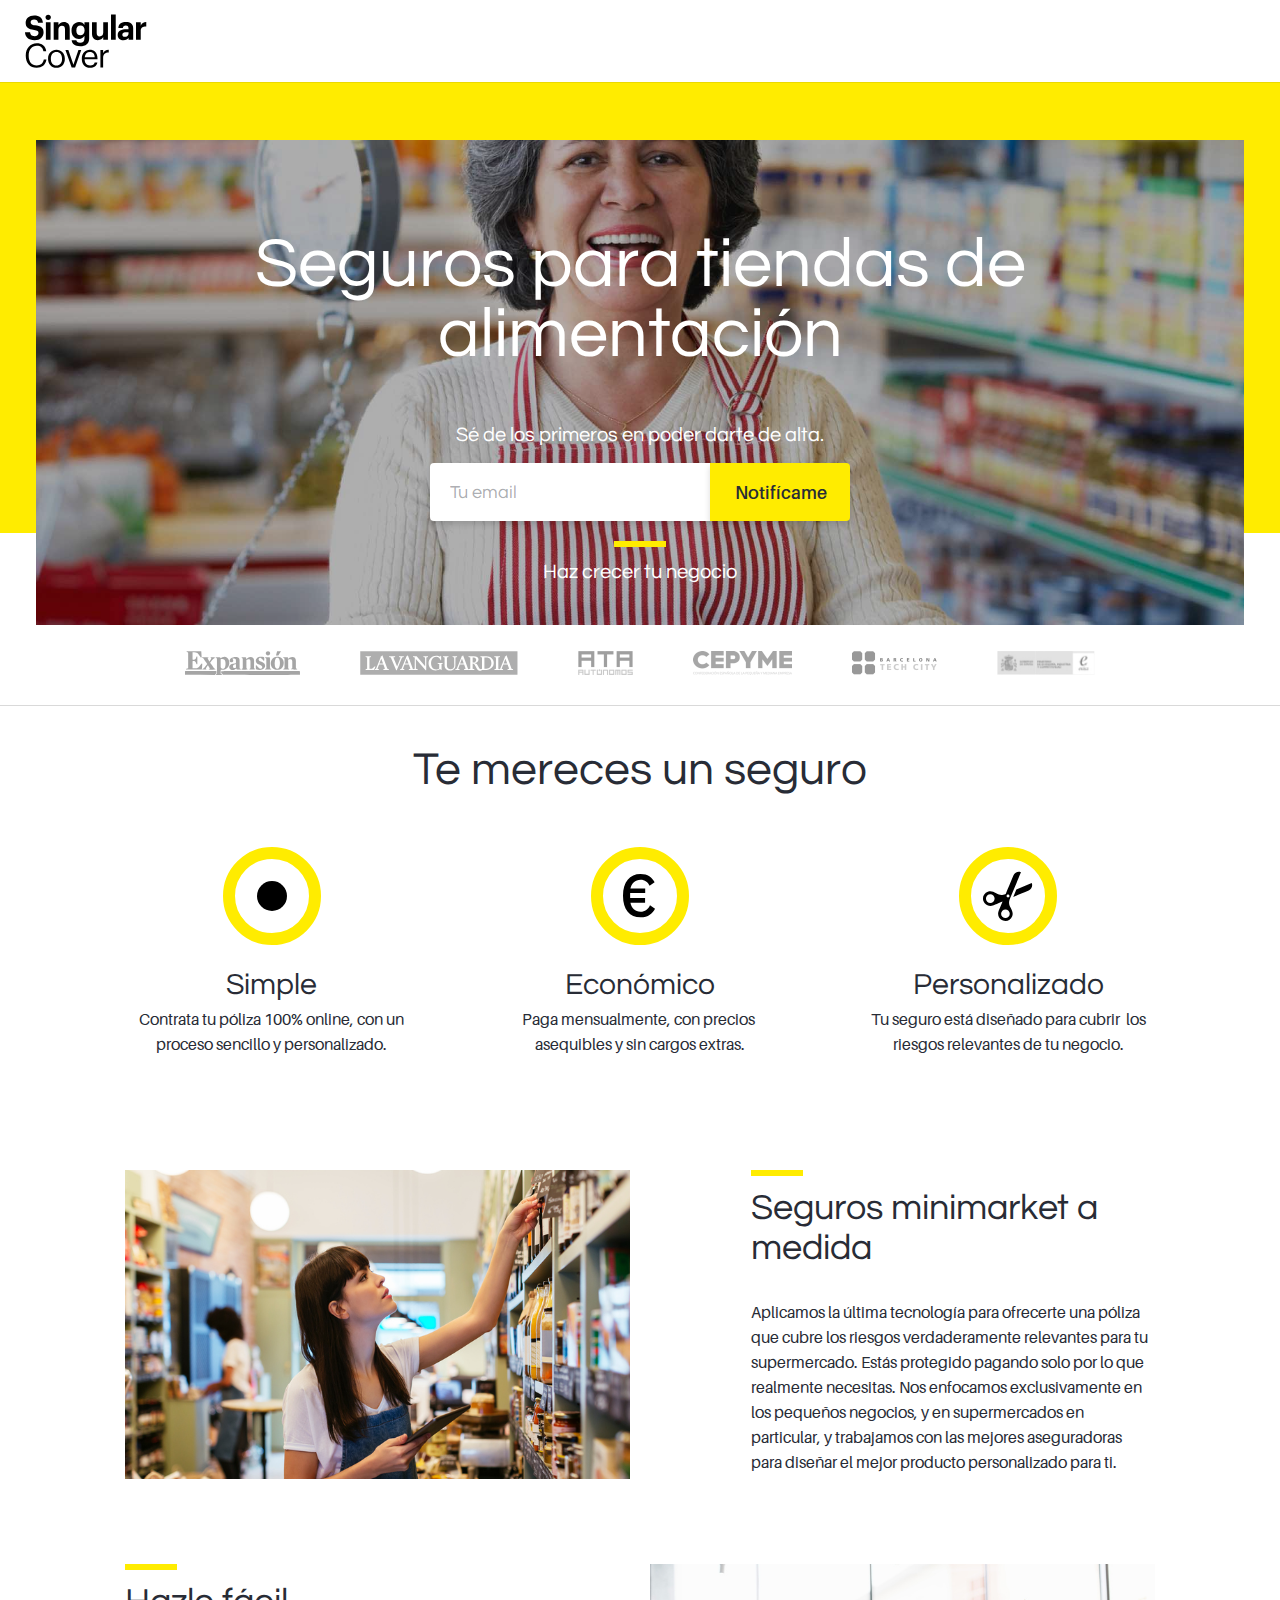
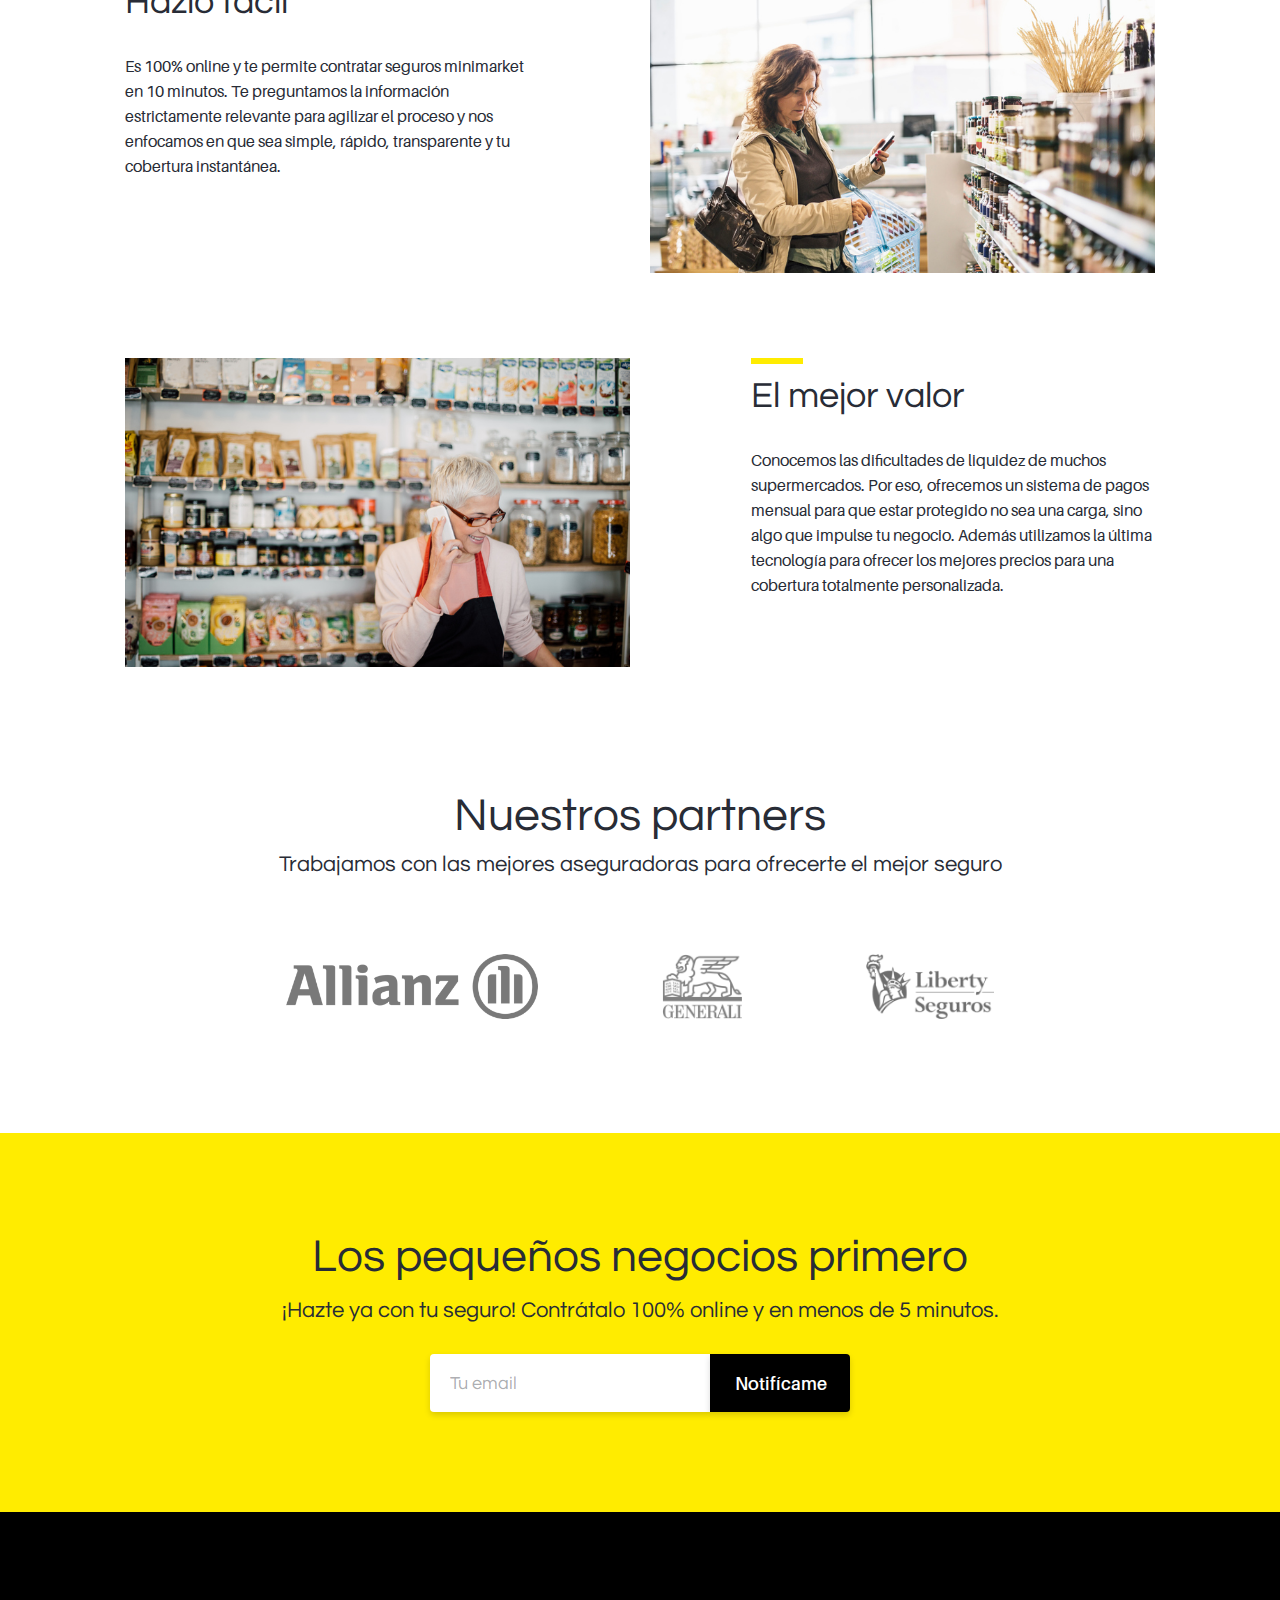
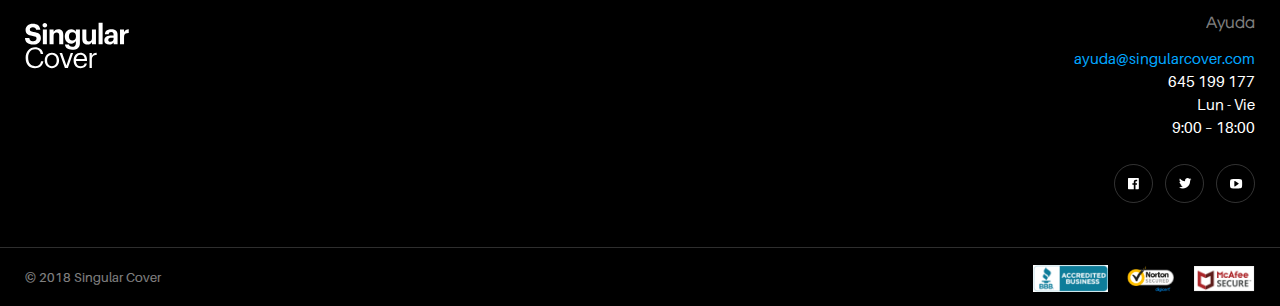
==== commit 690afb2b: "Update index.html" ====
--- a/seguros-para-alimentacion/index.html
+++ b/seguros-para-alimentacion/index.html
@@ -99,7 +99,7 @@
 					<div class="box-char-text">
 						<h4>Personalizado</h4>
 						<p>Tu seguro está diseñado para cubrir -los riesgos relevantes de tu negocio.</p>
+ los riesgos relevantes de tu negocio.</p>
 					<div>
 				</div>
 			</div>
--- a/css/common.css
+++ b/css/common.css
@@ -75,7 +75,35 @@
 }
 
 .main-image-seguros-para-alimentacion {
-	background-image: url("/images/photos/22.autoservicio@2x.jpg.png");
+	background-image: url("/images/photos/22.autoservicio@2x.jpg");
+	background-size: cover;
+	background-position: center;
+	text-align: center;
+}
+
+.main-image-seguros-para-bares-y-cafeterias {
+	background-image: url("/images/photos/14.cafeteria@2x.jpg");
+	background-size: cover;
+	background-position: center;
+	text-align: center;
+}
+
+.main-image-seguros-para-construccion {
+	background-image: url("/images/photos/4.construccion@2x.jpg");
+	background-size: cover;
+	background-position: center;
+	text-align: center;
+}
+
+.main-image-seguros-para-peluquerias {
+	background-image: url("/images/photos/12.peluquero@2x.jpg");
+	background-size: cover;
+	background-position: center;
+	text-align: center;
+}
+
+.main-image-seguros-para-tiendas-de-ropa {
+	background-image: url("/images/photos/28.tienda-ropa@2x.jpg");
 	background-size: cover;
 	background-position: center;
 	text-align: center;
@@ -311,6 +339,66 @@
   background-size: cover;
 }
 
+.img-benefit-01-seguros-para-bares-y-cafeterias {
+  background-image: url("/images/photos/14.1.GettyImages-672161471.jpg");
+  background-size: cover;
+}
+
+.img-benefit-02-seguros-para-bares-y-cafeterias {
+  background-image: url("/images/photos/14.2.GettyImages-730133181.jpg");
+  background-size: cover;
+}
+
+.img-benefit-03-seguros-para-bares-y-cafeterias {
+  background-image: url("/images/photos/14.3.GettyImages-623102582.jpg");
+  background-size: cover;
+}
+
+.img-benefit-01-seguros-para-construccion {
+  background-image: url("/images/photos/4.1.GettyImages-823328086.jpg");
+  background-size: cover;
+}
+
+.img-benefit-02-seguros-para-construccion {
+  background-image: url("/images/photos/4.2.GettyImages-800341922.jpg");
+  background-size: cover;
+}
+
+.img-benefit-03-seguros-para-construccion {
+  background-image: url("/images/photos/4.3.GettyImages-673116485.jpg");
+  background-size: cover;
+}
+
+.img-benefit-01-seguros-para-peluquerias {
+  background-image: url("/images/photos/12.1.GettyImages-913046072.jpg");
+  background-size: cover;
+}
+
+.img-benefit-02-seguros-para-peluquerias {
+  background-image: url("/images/photos/12.2.GettyImages-956385860.jpg");
+  background-size: cover;
+}
+
+.img-benefit-03-seguros-para-peluquerias {
+  background-image: url("/images/photos/12.3.GettyImages-627471669.jpg");
+  background-size: cover;
+}
+
+.img-benefit-01-seguros-para-tiendas-de-ropa {
+  background-image: url("/images/photos/28.1.GettyImages-558270639.jpg");
+  background-size: cover;
+}
+
+.img-benefit-02-seguros-para-tiendas-de-ropa {
+  background-image: url("/images/photos/28.2.GettyImages-650160199.jpg");
+  background-size: cover;
+}
+
+.img-benefit-03-seguros-para-tiendas-de-ropa {
+  background-image: url("/images/photos/28.3.GettyImages-608166769.jpg");
+  background-size: cover;
+}
+
 .content-benefit-box-text-right {
   width: 80%;
   float: right;
